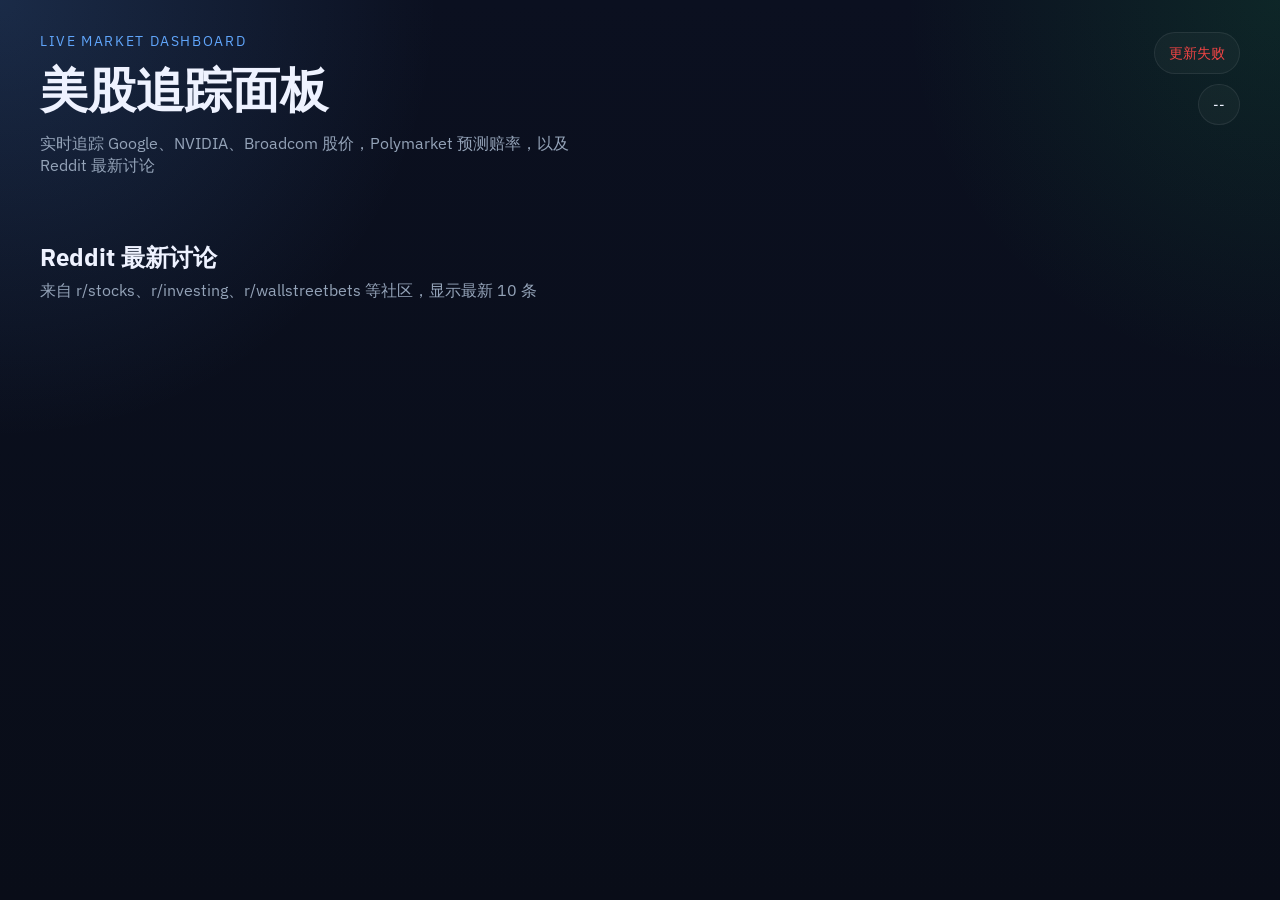
==== static/index.html @ aac65216 "Switch news to Reddit RSS and add Polymarket odds with links. Show the latest 10 Reddit posts and pe" ====
<!DOCTYPE html>
<html lang="zh-CN">
  <head>
    <meta charset="UTF-8" />
    <meta name="viewport" content="width=device-width, initial-scale=1.0" />
    <title>Stock Tracker | GOOGL · NVDA · AVGO</title>
    <link rel="preconnect" href="https://fonts.googleapis.com" />
    <link rel="preconnect" href="https://fonts.gstatic.com" crossorigin />
    <link
      href="https://fonts.googleapis.com/css2?family=IBM+Plex+Sans:wght@400;500;600;700&family=IBM+Plex+Mono:wght@500&display=swap"
      rel="stylesheet"
    />
    <link rel="stylesheet" href="/static/style.css" />
  </head>
  <body>
    <div class="page">
      <header class="hero">
        <div>
          <p class="eyebrow">Live Market Dashboard</p>
          <h1>美股追踪面板</h1>
          <p class="subtitle">
            实时追踪 Google、NVIDIA、Broadcom 股价，Polymarket 预测赔率，以及 Reddit 最新讨论
          </p>
        </div>
        <div class="hero-meta">
          <div class="status-pill" id="status-pill">连接中...</div>
          <div class="last-updated" id="last-updated">--</div>
        </div>
      </header>

      <section class="cards" id="quote-cards"></section>

      <section class="news-section">
        <div class="section-head">
          <h2>Reddit 最新讨论</h2>
          <p>来自 r/stocks、r/investing、r/wallstreetbets 等社区，显示最新 10 条</p>
        </div>
        <div class="news-grid" id="news-grid"></div>
      </section>
    </div>

    <script src="/static/app.js"></script>
  </body>
</html>
---- static/style.css ----
:root {
  --bg: #0b1020;
  --bg-soft: #121933;
  --card: rgba(18, 25, 51, 0.88);
  --line: rgba(255, 255, 255, 0.08);
  --text: #eef2ff;
  --muted: #94a3b8;
  --green: #22c55e;
  --red: #ef4444;
  --blue: #60a5fa;
  --shadow: 0 24px 60px rgba(0, 0, 0, 0.35);
}

* {
  box-sizing: border-box;
}

body {
  margin: 0;
  min-height: 100vh;
  font-family: "IBM Plex Sans", sans-serif;
  color: var(--text);
  background:
    radial-gradient(circle at top left, rgba(96, 165, 250, 0.18), transparent 28%),
    radial-gradient(circle at top right, rgba(34, 197, 94, 0.12), transparent 24%),
    linear-gradient(180deg, #0b1020 0%, #090d18 100%);
}

.page {
  width: min(1200px, calc(100% - 32px));
  margin: 0 auto;
  padding: 32px 0 48px;
}

.hero {
  display: flex;
  justify-content: space-between;
  gap: 24px;
  align-items: flex-start;
  margin-bottom: 28px;
}

.eyebrow {
  margin: 0 0 8px;
  color: var(--blue);
  font-size: 0.85rem;
  letter-spacing: 0.12em;
  text-transform: uppercase;
}

h1 {
  margin: 0;
  font-size: clamp(2rem, 4vw, 3rem);
}

.subtitle {
  margin: 10px 0 0;
  color: var(--muted);
  max-width: 560px;
}

.hero-meta {
  display: grid;
  gap: 10px;
  justify-items: end;
}

.status-pill,
.last-updated {
  padding: 10px 14px;
  border: 1px solid var(--line);
  border-radius: 999px;
  background: rgba(255, 255, 255, 0.03);
  font-size: 0.9rem;
}

.status-pill.ok {
  color: var(--green);
}

.status-pill.error {
  color: var(--red);
}

.cards {
  display: grid;
  grid-template-columns: repeat(3, minmax(0, 1fr));
  gap: 18px;
  margin-bottom: 36px;
}

.card {
  padding: 22px;
  border: 1px solid var(--line);
  border-radius: 22px;
  background: var(--card);
  box-shadow: var(--shadow);
  backdrop-filter: blur(12px);
}

.card-top {
  display: flex;
  justify-content: space-between;
  align-items: center;
  margin-bottom: 18px;
}

.symbol {
  font-size: 1.35rem;
  font-weight: 700;
}

.name {
  color: var(--muted);
  font-size: 0.92rem;
}

.market-state {
  padding: 6px 10px;
  border-radius: 999px;
  background: rgba(96, 165, 250, 0.12);
  color: var(--blue);
  font-size: 0.75rem;
  text-transform: uppercase;
}

.price {
  font-family: "IBM Plex Mono", monospace;
  font-size: 2.2rem;
  font-weight: 600;
  margin: 0 0 8px;
}

.change-row {
  display: flex;
  gap: 10px;
  align-items: center;
  font-size: 0.95rem;
}

.positive {
  color: var(--green);
}

.negative {
  color: var(--red);
}

.neutral {
  color: var(--muted);
}

.meta-row {
  margin-top: 18px;
  padding-top: 16px;
  border-top: 1px solid var(--line);
  display: flex;
  justify-content: space-between;
  color: var(--muted);
  font-size: 0.85rem;
}

.poly-block {
  margin-top: 18px;
  padding-top: 16px;
  border-top: 1px solid var(--line);
  display: grid;
  gap: 10px;
}

.poly-head {
  display: flex;
  justify-content: space-between;
  align-items: center;
  gap: 12px;
  color: var(--muted);
  font-size: 0.82rem;
}

.poly-head a {
  color: var(--blue);
  text-decoration: none;
}

.poly-head a:hover {
  text-decoration: underline;
}

.poly-item {
  display: grid;
  gap: 8px;
  padding: 12px;
  border: 1px solid var(--line);
  border-radius: 14px;
  background: rgba(96, 165, 250, 0.06);
  color: inherit;
  text-decoration: none;
  transition: border-color 0.2s ease, transform 0.2s ease;
}

.poly-item:hover {
  border-color: rgba(96, 165, 250, 0.35);
  transform: translateY(-1px);
}

.poly-title {
  margin: 0;
  font-size: 0.88rem;
  line-height: 1.45;
}

.poly-odds {
  display: flex;
  gap: 10px;
  flex-wrap: wrap;
  font-size: 0.8rem;
}

.poly-yes {
  color: var(--green);
}

.poly-no {
  color: var(--red);
}

.poly-empty {
  margin: 0;
  color: var(--muted);
  font-size: 0.85rem;
}

.section-head h2 {
  margin: 0 0 6px;
  font-size: 1.5rem;
}

.section-head p {
  margin: 0 0 18px;
  color: var(--muted);
}

.news-grid {
  display: grid;
  grid-template-columns: repeat(auto-fit, minmax(280px, 1fr));
  gap: 16px;
}

.news-card {
  display: grid;
  gap: 12px;
  padding: 18px;
  border: 1px solid var(--line);
  border-radius: 18px;
  background: rgba(255, 255, 255, 0.03);
  transition: transform 0.2s ease, border-color 0.2s ease;
}

.news-card:hover {
  transform: translateY(-2px);
  border-color: rgba(96, 165, 250, 0.35);
}

.news-card a {
  color: inherit;
  text-decoration: none;
}

.news-tag {
  display: inline-block;
  padding: 4px 10px;
  border-radius: 999px;
  background: rgba(96, 165, 250, 0.14);
  color: var(--blue);
  font-size: 0.75rem;
  font-weight: 600;
}

.news-title {
  margin: 0;
  font-size: 1rem;
  line-height: 1.5;
}

.news-summary {
  margin: 0;
  color: var(--muted);
  font-size: 0.9rem;
  line-height: 1.55;
}

.news-meta {
  display: flex;
  justify-content: space-between;
  gap: 12px;
  color: var(--muted);
  font-size: 0.8rem;
}

.empty-state {
  padding: 28px;
  border: 1px dashed var(--line);
  border-radius: 18px;
  color: var(--muted);
  text-align: center;
}

@media (max-width: 900px) {
  .hero,
  .cards {
    grid-template-columns: 1fr;
    display: grid;
  }

  .hero-meta {
    justify-items: start;
  }
}
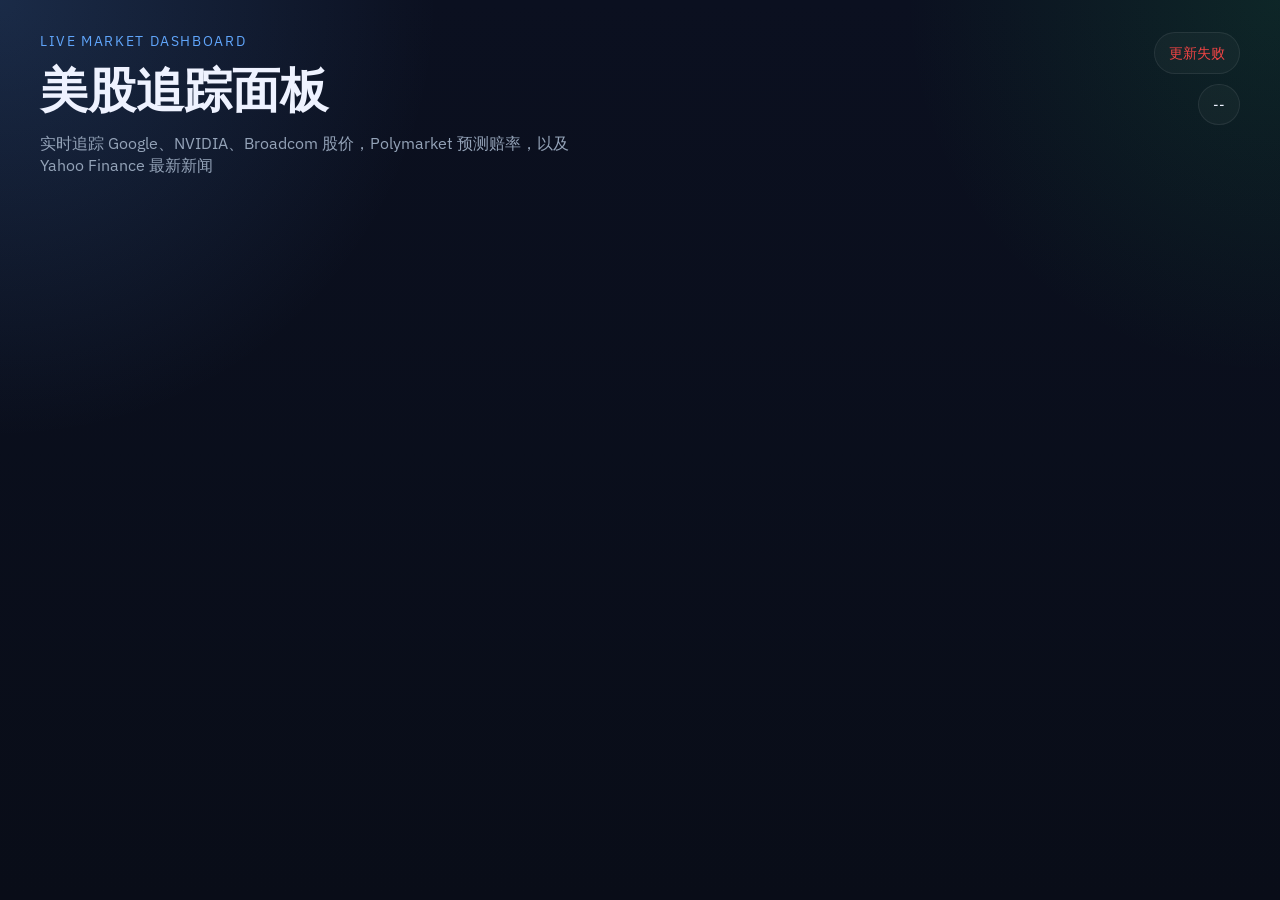
==== commit 52089c1e: "Show Yahoo Finance news under each stock card. Replace Reddit feed with four latest Yahoo headlines " ====
--- a/static/index.html
+++ b/static/index.html
@@ -19,7 +19,7 @@
           <p class="eyebrow">Live Market Dashboard</p>
           <h1>美股追踪面板</h1>
           <p class="subtitle">
-            实时追踪 Google、NVIDIA、Broadcom 股价，Polymarket 预测赔率，以及 Reddit 最新讨论
+            实时追踪 Google、NVIDIA、Broadcom 股价，Polymarket 预测赔率，以及 Yahoo Finance 最新新闻
           </p>
         </div>
         <div class="hero-meta">
@@ -29,14 +29,6 @@
       </header>
 
       <section class="cards" id="quote-cards"></section>
-
-      <section class="news-section">
-        <div class="section-head">
-          <h2>Reddit 最新讨论</h2>
-          <p>来自 r/stocks、r/investing、r/wallstreetbets 等社区，显示最新 10 条</p>
-        </div>
-        <div class="news-grid" id="news-grid"></div>
-      </section>
     </div>
 
     <script src="/static/app.js"></script>
--- a/static/style.css
+++ b/static/style.css
@@ -230,6 +230,68 @@
   font-size: 0.85rem;
 }
 
+.news-block {
+  margin-top: 18px;
+  padding-top: 16px;
+  border-top: 1px solid var(--line);
+  display: grid;
+  gap: 10px;
+}
+
+.news-head {
+  color: var(--muted);
+  font-size: 0.82rem;
+}
+
+.news-list {
+  display: grid;
+  gap: 10px;
+}
+
+.news-item {
+  display: grid;
+  gap: 6px;
+  padding: 12px;
+  border: 1px solid var(--line);
+  border-radius: 14px;
+  background: rgba(255, 255, 255, 0.03);
+  color: inherit;
+  text-decoration: none;
+  transition: border-color 0.2s ease, transform 0.2s ease;
+}
+
+.news-item:hover {
+  border-color: rgba(96, 165, 250, 0.35);
+  transform: translateY(-1px);
+}
+
+.news-item-title {
+  margin: 0;
+  font-size: 0.9rem;
+  line-height: 1.45;
+}
+
+.news-item-summary {
+  margin: 0;
+  color: var(--muted);
+  font-size: 0.82rem;
+  line-height: 1.5;
+}
+
+.news-item-meta {
+  display: flex;
+  justify-content: space-between;
+  gap: 10px;
+  color: var(--muted);
+  font-size: 0.75rem;
+}
+
+.news-empty {
+  margin: 0;
+  color: var(--muted);
+  font-size: 0.85rem;
+}
+
 .section-head h2 {
   margin: 0 0 6px;
   font-size: 1.5rem;
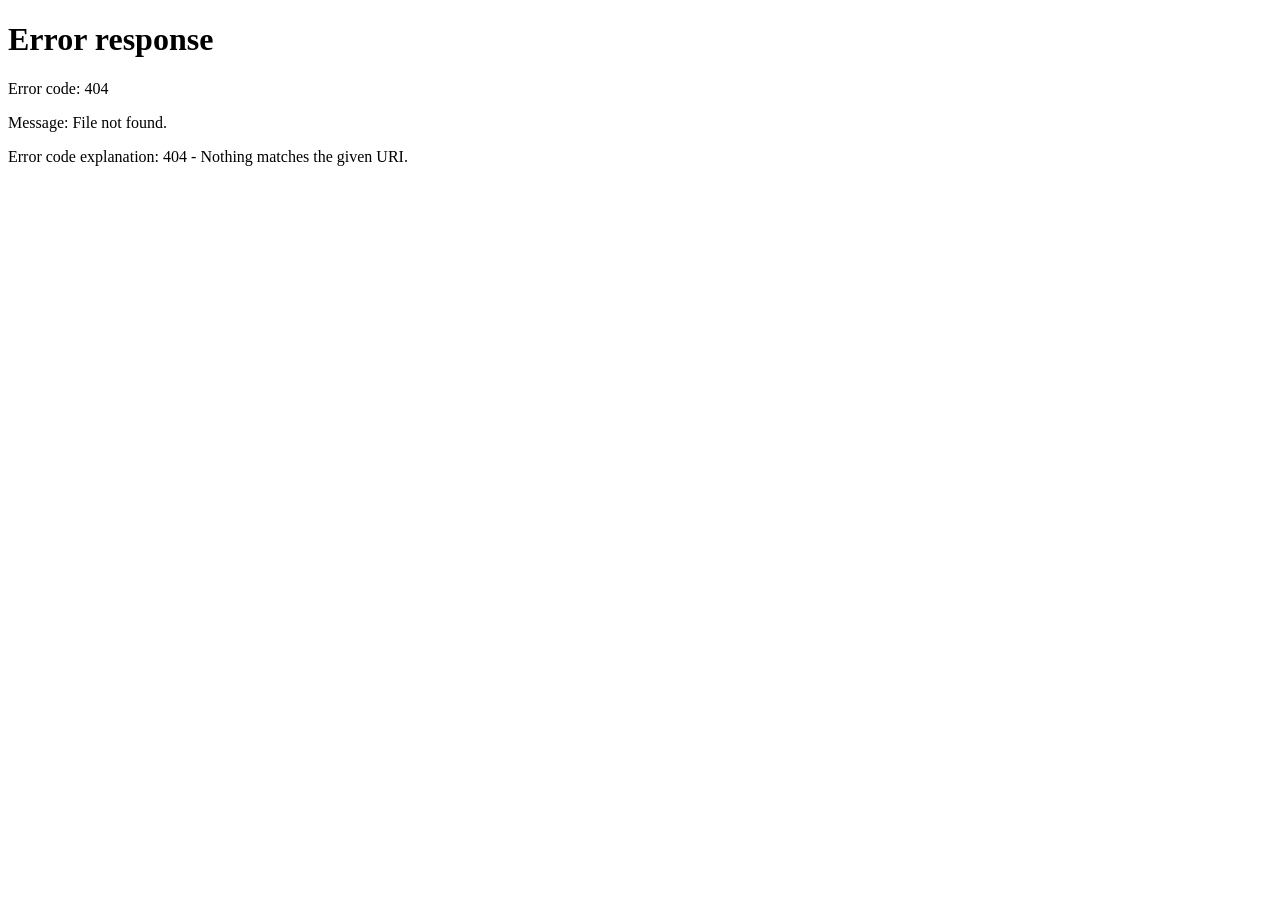
==== commit 32d89a96: "Add PostgreSQL auth, registration, and WeChat/Alipay payment scaffolding. Includes login/register/pr" ====
--- a/static/index.html
+++ b/static/index.html
@@ -11,9 +11,22 @@
       rel="stylesheet"
     />
     <link rel="stylesheet" href="/static/style.css" />
+    <link rel="stylesheet" href="/static/auth.css" />
   </head>
   <body>
     <div class="page">
+      <nav class="top-nav">
+        <div>
+          <strong>Stock Tracker</strong>
+          <span id="user-label" class="form-note" style="margin-left: 10px"></span>
+        </div>
+        <div class="top-nav-actions">
+          <a class="nav-btn" href="/pricing.html">会员订阅</a>
+          <a class="nav-btn" href="/register.html">注册</a>
+          <a class="nav-btn" href="#" id="logout-btn">退出</a>
+        </div>
+      </nav>
+
       <header class="hero">
         <div>
           <p class="eyebrow">Live Market Dashboard</p>
@@ -31,6 +44,7 @@
       <section class="cards" id="quote-cards"></section>
     </div>
 
+    <script src="/static/auth.js"></script>
     <script src="/static/app.js"></script>
   </body>
 </html>
--- a/static/auth.css
+++ b/static/auth.css
@@ -0,0 +1,195 @@
+.auth-shell {
+  min-height: 100vh;
+  display: grid;
+  place-items: center;
+  padding: 24px;
+}
+
+.auth-card {
+  width: min(460px, 100%);
+  padding: 32px;
+  border: 1px solid var(--line);
+  border-radius: 24px;
+  background: var(--card);
+  box-shadow: var(--shadow);
+}
+
+.auth-card h1 {
+  margin: 0 0 8px;
+  font-size: 1.8rem;
+}
+
+.auth-card p {
+  margin: 0 0 24px;
+  color: var(--muted);
+}
+
+.auth-form {
+  display: grid;
+  gap: 16px;
+}
+
+.form-field label {
+  display: block;
+  margin-bottom: 8px;
+  font-size: 0.9rem;
+  color: var(--muted);
+}
+
+.form-field input {
+  width: 100%;
+  padding: 12px 14px;
+  border: 1px solid var(--line);
+  border-radius: 12px;
+  background: rgba(255, 255, 255, 0.04);
+  color: var(--text);
+  font: inherit;
+}
+
+.form-field input:focus {
+  outline: none;
+  border-color: rgba(96, 165, 250, 0.5);
+}
+
+.primary-btn,
+.secondary-btn,
+.oauth-btn {
+  display: inline-flex;
+  justify-content: center;
+  align-items: center;
+  width: 100%;
+  padding: 12px 16px;
+  border-radius: 12px;
+  border: 1px solid transparent;
+  font: inherit;
+  font-weight: 600;
+  cursor: pointer;
+  text-decoration: none;
+}
+
+.primary-btn {
+  background: linear-gradient(135deg, #3b82f6, #2563eb);
+  color: white;
+}
+
+.secondary-btn {
+  background: rgba(255, 255, 255, 0.04);
+  color: var(--text);
+  border-color: var(--line);
+}
+
+.oauth-group {
+  display: grid;
+  gap: 10px;
+  margin-top: 8px;
+}
+
+.oauth-btn.wechat {
+  background: rgba(34, 197, 94, 0.15);
+  color: #86efac;
+  border-color: rgba(34, 197, 94, 0.25);
+}
+
+.oauth-btn.alipay {
+  background: rgba(96, 165, 250, 0.15);
+  color: #93c5fd;
+  border-color: rgba(96, 165, 250, 0.25);
+}
+
+.oauth-btn.disabled {
+  opacity: 0.55;
+  cursor: not-allowed;
+}
+
+.form-message {
+  min-height: 20px;
+  font-size: 0.9rem;
+}
+
+.form-message.error {
+  color: var(--red);
+}
+
+.form-message.success {
+  color: var(--green);
+}
+
+.form-note,
+.auth-footer {
+  color: var(--muted);
+  font-size: 0.88rem;
+}
+
+.auth-footer {
+  margin-top: 18px;
+  text-align: center;
+}
+
+.auth-footer a {
+  color: var(--blue);
+  text-decoration: none;
+}
+
+.divider {
+  display: flex;
+  align-items: center;
+  gap: 12px;
+  color: var(--muted);
+  font-size: 0.82rem;
+}
+
+.divider::before,
+.divider::after {
+  content: "";
+  flex: 1;
+  height: 1px;
+  background: var(--line);
+}
+
+.top-nav {
+  display: flex;
+  justify-content: space-between;
+  align-items: center;
+  gap: 16px;
+  margin-bottom: 24px;
+}
+
+.top-nav-actions {
+  display: flex;
+  gap: 10px;
+  flex-wrap: wrap;
+}
+
+.nav-btn {
+  padding: 10px 14px;
+  border-radius: 999px;
+  border: 1px solid var(--line);
+  background: rgba(255, 255, 255, 0.04);
+  color: var(--text);
+  text-decoration: none;
+  font-size: 0.88rem;
+}
+
+.premium-badge {
+  color: #fbbf24;
+}
+
+.plan-card {
+  margin-top: 18px;
+  padding: 18px;
+  border: 1px solid var(--line);
+  border-radius: 18px;
+  background: rgba(255, 255, 255, 0.03);
+}
+
+.plan-price {
+  font-size: 2rem;
+  font-weight: 700;
+  margin: 8px 0;
+}
+
+.plan-actions {
+  display: grid;
+  gap: 10px;
+  margin-top: 16px;
+}
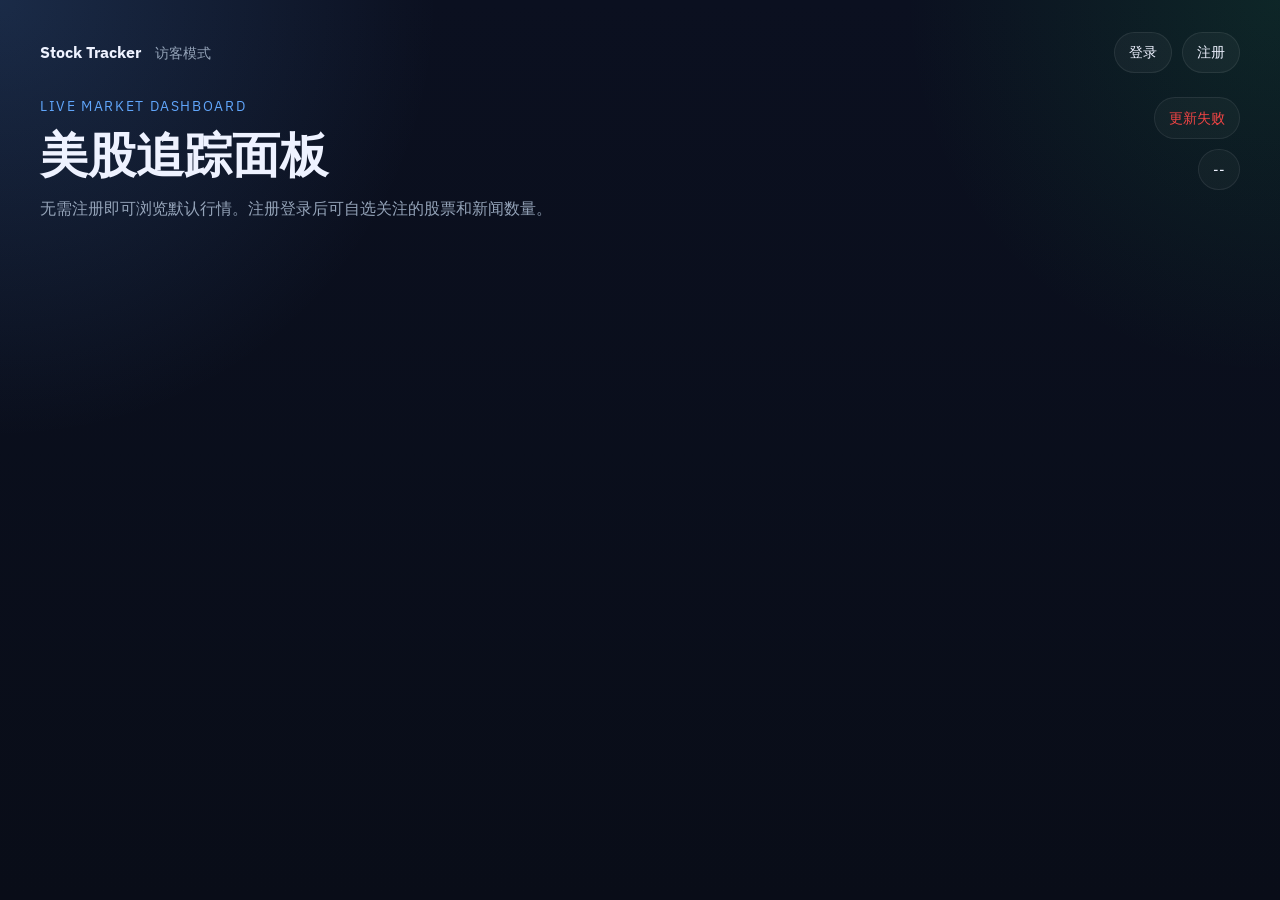
==== commit 82fba4df: "Remove WeChat/Alipay payments and add self-registration with stock preferences. Guests can browse de" ====
--- a/static/index.html
+++ b/static/index.html
@@ -3,7 +3,7 @@
   <head>
     <meta charset="UTF-8" />
     <meta name="viewport" content="width=device-width, initial-scale=1.0" />
-    <title>Stock Tracker | GOOGL · NVDA · AVGO</title>
+    <title>Stock Tracker | 美股追踪面板</title>
     <link rel="preconnect" href="https://fonts.googleapis.com" />
     <link rel="preconnect" href="https://fonts.gstatic.com" crossorigin />
     <link
@@ -20,19 +20,15 @@
           <strong>Stock Tracker</strong>
           <span id="user-label" class="form-note" style="margin-left: 10px"></span>
         </div>
-        <div class="top-nav-actions">
-          <a class="nav-btn" href="/pricing.html">会员订阅</a>
-          <a class="nav-btn" href="/register.html">注册</a>
-          <a class="nav-btn" href="#" id="logout-btn">退出</a>
-        </div>
+        <div class="top-nav-actions" id="nav-actions"></div>
       </nav>
 
       <header class="hero">
         <div>
           <p class="eyebrow">Live Market Dashboard</p>
           <h1>美股追踪面板</h1>
-          <p class="subtitle">
-            实时追踪 Google、NVIDIA、Broadcom 股价，Polymarket 预测赔率，以及 Yahoo Finance 最新新闻
+          <p class="subtitle" id="hero-subtitle">
+            无需注册即可浏览默认行情。注册登录后可自选关注的股票和新闻数量。
           </p>
         </div>
         <div class="hero-meta">
@@ -41,6 +37,23 @@
         </div>
       </header>
 
+      <section class="preferences-panel hidden" id="preferences-panel">
+        <div class="preferences-head">
+          <div>
+            <h2>我的关注</h2>
+            <p>选择你想追踪的股票，并设置每只股票显示的新闻条数</p>
+          </div>
+          <button class="secondary-btn" id="save-preferences-btn" type="button">保存偏好</button>
+        </div>
+        <div class="symbol-picker" id="symbol-picker"></div>
+        <div class="news-limit-row">
+          <label for="news-limit">每只股票新闻条数</label>
+          <input id="news-limit" type="range" min="2" max="8" step="1" value="4" />
+          <span id="news-limit-value">4</span>
+        </div>
+        <div class="form-message" id="preferences-message"></div>
+      </section>
+
       <section class="cards" id="quote-cards"></section>
     </div>
 
--- a/static/style.css
+++ b/static/style.css
@@ -367,6 +367,81 @@
   text-align: center;
 }
 
+.preferences-panel {
+  margin-bottom: 28px;
+  padding: 22px;
+  border: 1px solid var(--line);
+  border-radius: 22px;
+  background: rgba(255, 255, 255, 0.03);
+}
+
+.preferences-panel.hidden {
+  display: none;
+}
+
+.preferences-head {
+  display: flex;
+  justify-content: space-between;
+  align-items: flex-start;
+  gap: 16px;
+  margin-bottom: 18px;
+}
+
+.preferences-head h2 {
+  margin: 0 0 6px;
+  font-size: 1.35rem;
+}
+
+.preferences-head p {
+  margin: 0;
+  color: var(--muted);
+  font-size: 0.92rem;
+}
+
+.symbol-picker {
+  display: grid;
+  grid-template-columns: repeat(auto-fit, minmax(150px, 1fr));
+  gap: 12px;
+  margin-bottom: 18px;
+}
+
+.symbol-chip {
+  display: flex;
+  gap: 10px;
+  align-items: center;
+  padding: 12px 14px;
+  border: 1px solid var(--line);
+  border-radius: 14px;
+  background: rgba(255, 255, 255, 0.02);
+  cursor: pointer;
+}
+
+.symbol-chip input {
+  accent-color: var(--blue);
+}
+
+.symbol-chip-label {
+  display: grid;
+  gap: 2px;
+}
+
+.symbol-chip-label small {
+  color: var(--muted);
+  font-size: 0.78rem;
+}
+
+.news-limit-row {
+  display: flex;
+  align-items: center;
+  gap: 12px;
+  color: var(--muted);
+}
+
+.news-limit-row input[type="range"] {
+  flex: 1;
+  max-width: 280px;
+}
+
 @media (max-width: 900px) {
   .hero,
   .cards {
--- a/static/auth.css
+++ b/static/auth.css
@@ -52,8 +52,7 @@
 }
 
 .primary-btn,
-.secondary-btn,
-.oauth-btn {
+.secondary-btn {
   display: inline-flex;
   justify-content: center;
   align-items: center;
@@ -67,6 +66,11 @@
   text-decoration: none;
 }
 
+.preferences-head .secondary-btn {
+  width: auto;
+  white-space: nowrap;
+}
+
 .primary-btn {
   background: linear-gradient(135deg, #3b82f6, #2563eb);
   color: white;
@@ -76,29 +80,6 @@
   background: rgba(255, 255, 255, 0.04);
   color: var(--text);
   border-color: var(--line);
-}
-
-.oauth-group {
-  display: grid;
-  gap: 10px;
-  margin-top: 8px;
-}
-
-.oauth-btn.wechat {
-  background: rgba(34, 197, 94, 0.15);
-  color: #86efac;
-  border-color: rgba(34, 197, 94, 0.25);
-}
-
-.oauth-btn.alipay {
-  background: rgba(96, 165, 250, 0.15);
-  color: #93c5fd;
-  border-color: rgba(96, 165, 250, 0.25);
-}
-
-.oauth-btn.disabled {
-  opacity: 0.55;
-  cursor: not-allowed;
 }
 
 .form-message {
@@ -170,26 +151,3 @@
   font-size: 0.88rem;
 }
 
-.premium-badge {
-  color: #fbbf24;
-}
-
-.plan-card {
-  margin-top: 18px;
-  padding: 18px;
-  border: 1px solid var(--line);
-  border-radius: 18px;
-  background: rgba(255, 255, 255, 0.03);
-}
-
-.plan-price {
-  font-size: 2rem;
-  font-weight: 700;
-  margin: 8px 0;
-}
-
-.plan-actions {
-  display: grid;
-  gap: 10px;
-  margin-top: 16px;
-}
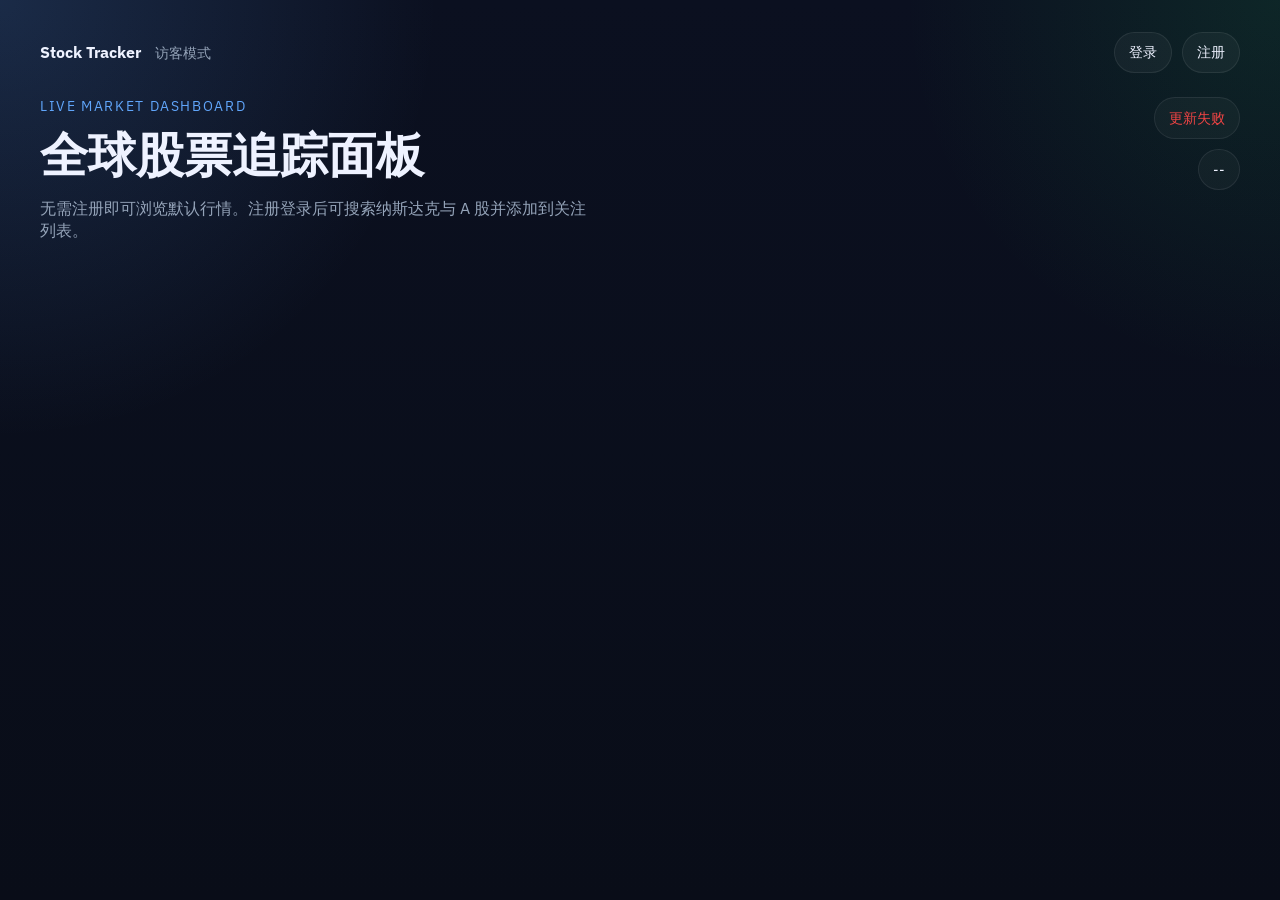
==== commit 1ecf1cbc: "Add global symbol search for NASDAQ and A-share stocks. Replace fixed symbol checklist with Yahoo-po" ====
--- a/static/index.html
+++ b/static/index.html
@@ -3,7 +3,7 @@
   <head>
     <meta charset="UTF-8" />
     <meta name="viewport" content="width=device-width, initial-scale=1.0" />
-    <title>Stock Tracker | 美股追踪面板</title>
+    <title>Stock Tracker | 全球股票追踪</title>
     <link rel="preconnect" href="https://fonts.googleapis.com" />
     <link rel="preconnect" href="https://fonts.gstatic.com" crossorigin />
     <link
@@ -26,9 +26,9 @@
       <header class="hero">
         <div>
           <p class="eyebrow">Live Market Dashboard</p>
-          <h1>美股追踪面板</h1>
+          <h1>全球股票追踪面板</h1>
           <p class="subtitle" id="hero-subtitle">
-            无需注册即可浏览默认行情。注册登录后可自选关注的股票和新闻数量。
+            无需注册即可浏览默认行情。注册登录后可搜索纳斯达克与 A 股并添加到关注列表。
           </p>
         </div>
         <div class="hero-meta">
@@ -41,11 +41,23 @@
         <div class="preferences-head">
           <div>
             <h2>我的关注</h2>
-            <p>选择你想追踪的股票，并设置每只股票显示的新闻条数</p>
+            <p>搜索纳斯达克或 A 股代码，添加到你关注的股票列表</p>
           </div>
           <button class="secondary-btn" id="save-preferences-btn" type="button">保存偏好</button>
         </div>
-        <div class="symbol-picker" id="symbol-picker"></div>
+        <div class="market-tabs" id="market-tabs"></div>
+        <div class="symbol-search-row">
+          <input id="symbol-search-input" type="search" placeholder="搜索股票，如 AAPL、NVDA、600519、000001" autocomplete="off" />
+          <button class="secondary-btn" id="symbol-search-btn" type="button">搜索</button>
+        </div>
+        <div class="search-results hidden" id="search-results"></div>
+        <div class="selected-symbols">
+          <div class="selected-head">
+            <span>已关注股票</span>
+            <small id="selected-count">0 / 12</small>
+          </div>
+          <div class="selected-list" id="selected-symbols"></div>
+        </div>
         <div class="news-limit-row">
           <label for="news-limit">每只股票新闻条数</label>
           <input id="news-limit" type="range" min="2" max="8" step="1" value="4" />
@@ -57,7 +69,7 @@
       <section class="cards" id="quote-cards"></section>
     </div>
 
-    <script src="/static/auth.js"></script>
-    <script src="/static/app.js"></script>
+    <script src="/static/auth.js?v=3.2.0"></script>
+    <script src="/static/dashboard.js?v=3.2.0"></script>
   </body>
 </html>
--- a/static/style.css
+++ b/static/style.css
@@ -398,6 +398,137 @@
   font-size: 0.92rem;
 }
 
+.market-tabs {
+  display: flex;
+  gap: 10px;
+  flex-wrap: wrap;
+  margin-bottom: 14px;
+}
+
+.market-tab {
+  padding: 8px 14px;
+  border-radius: 999px;
+  border: 1px solid var(--line);
+  background: rgba(255, 255, 255, 0.03);
+  color: var(--text);
+  font: inherit;
+  cursor: pointer;
+}
+
+.market-tab.active {
+  border-color: rgba(96, 165, 250, 0.45);
+  background: rgba(96, 165, 250, 0.15);
+  color: var(--blue);
+}
+
+.symbol-search-row {
+  display: flex;
+  gap: 10px;
+  margin-bottom: 12px;
+}
+
+.symbol-search-row input {
+  flex: 1;
+  padding: 12px 14px;
+  border: 1px solid var(--line);
+  border-radius: 12px;
+  background: rgba(255, 255, 255, 0.04);
+  color: var(--text);
+  font: inherit;
+}
+
+.symbol-search-row .secondary-btn {
+  width: auto;
+  white-space: nowrap;
+}
+
+.search-results {
+  display: grid;
+  gap: 8px;
+  margin-bottom: 16px;
+  max-height: 280px;
+  overflow-y: auto;
+}
+
+.search-results.hidden {
+  display: none;
+}
+
+.search-result-item {
+  display: flex;
+  justify-content: space-between;
+  align-items: center;
+  gap: 12px;
+  padding: 12px 14px;
+  border: 1px solid var(--line);
+  border-radius: 12px;
+  background: rgba(255, 255, 255, 0.03);
+  color: inherit;
+  text-align: left;
+  cursor: pointer;
+  font: inherit;
+}
+
+.search-result-item:hover {
+  border-color: rgba(96, 165, 250, 0.35);
+}
+
+.search-result-item strong {
+  margin-right: 8px;
+}
+
+.search-empty,
+.selected-empty {
+  margin: 0;
+  color: var(--muted);
+  font-size: 0.9rem;
+}
+
+.selected-symbols {
+  margin-bottom: 18px;
+}
+
+.selected-head {
+  display: flex;
+  justify-content: space-between;
+  align-items: center;
+  margin-bottom: 10px;
+  color: var(--muted);
+}
+
+.selected-list {
+  display: flex;
+  flex-wrap: wrap;
+  gap: 10px;
+}
+
+.selected-chip {
+  display: flex;
+  align-items: center;
+  gap: 10px;
+  padding: 10px 12px;
+  border: 1px solid var(--line);
+  border-radius: 14px;
+  background: rgba(96, 165, 250, 0.08);
+}
+
+.selected-chip strong {
+  display: block;
+}
+
+.selected-chip small {
+  color: var(--muted);
+}
+
+.selected-chip button {
+  border: none;
+  background: transparent;
+  color: var(--muted);
+  font-size: 1.2rem;
+  cursor: pointer;
+  line-height: 1;
+}
+
 .symbol-picker {
   display: grid;
   grid-template-columns: repeat(auto-fit, minmax(150px, 1fr));
